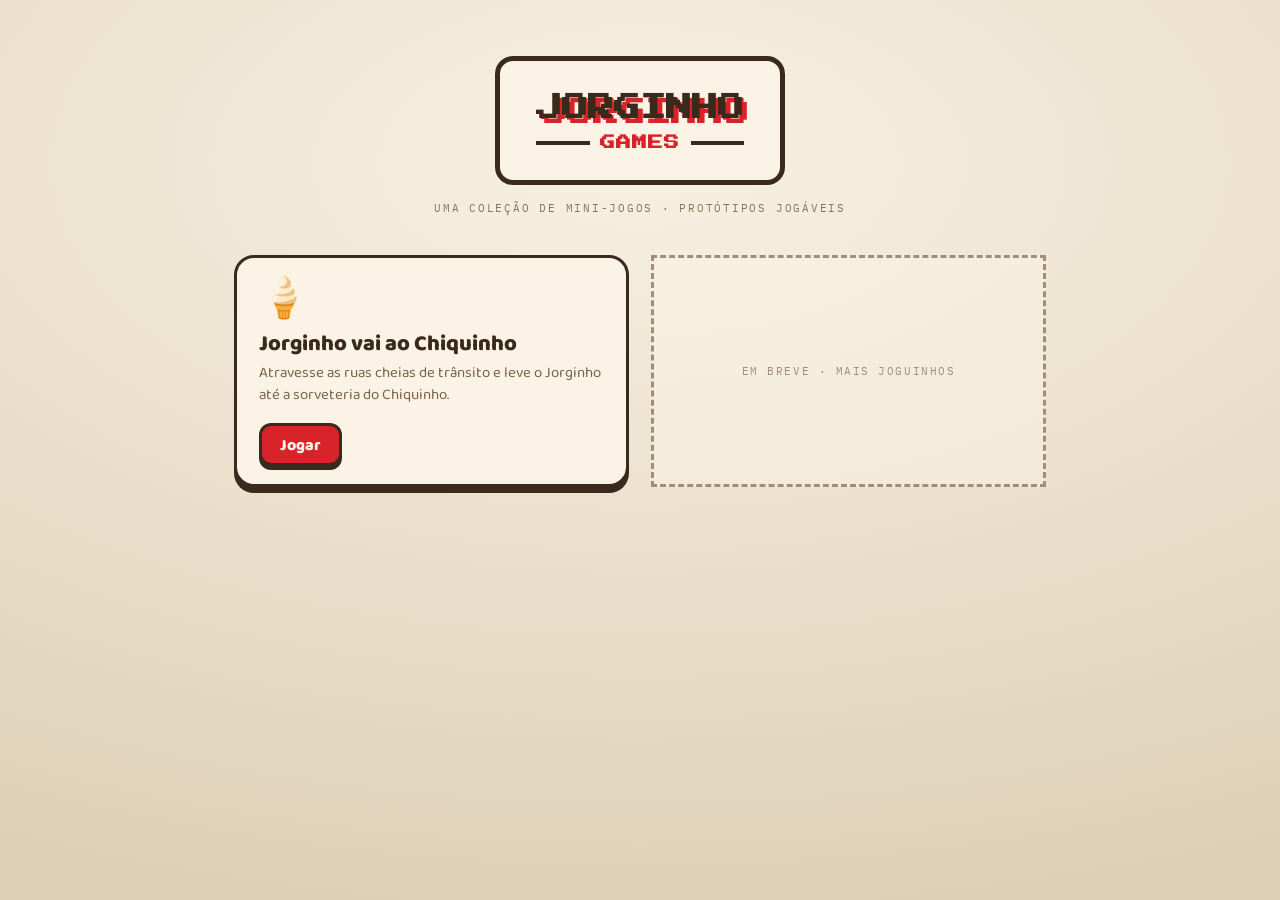
==== index.html @ 007df023 "Aplica logo oficial Jorginho Games na home e no README Logo em pixel art (Press Start 2P) importado " ====
<!DOCTYPE html>
<html lang="pt-BR">
<head>
<meta charset="utf-8">
<meta name="viewport" content="width=device-width, initial-scale=1">
<title>Jorginho Games</title>
<link rel="preconnect" href="https://fonts.googleapis.com">
<link rel="preconnect" href="https://fonts.gstatic.com" crossorigin>
<link href="https://fonts.googleapis.com/css2?family=Baloo+2:wght@500;700;800&family=IBM+Plex+Mono:wght@500;600&family=Press+Start+2P&display=swap" rel="stylesheet">
<style>
  * { box-sizing: border-box; }
  html, body {
    margin: 0;
    padding: 0;
    min-height: 100vh;
    background: radial-gradient(115% 85% at 50% 18%, #f7f0e2 0%, #ded0b6 100%);
    font-family: 'Baloo 2', system-ui, sans-serif;
    color: #3a2a1c;
  }
  .wrap { max-width: 860px; margin: 0 auto; padding: 56px 24px 64px; }
  header { text-align: center; margin-bottom: 40px; }
  .logo {
    display: inline-flex;
    flex-direction: column;
    align-items: center;
    gap: 14px;
    background: #fbf4e6;
    border: 5px solid #3a2a1c;
    border-radius: 18px;
    padding: 34px 36px 30px;
    margin: 0;
  }
  .logo-name {
    font-family: 'Press Start 2P', monospace;
    font-size: 26px;
    line-height: 1;
    color: #3a2a1c;
    text-shadow: 5px 5px 0 #d8232a;
  }
  .logo-sub {
    display: flex;
    align-items: center;
    gap: 10px;
    width: 100%;
  }
  .logo-sub .rule { flex: 1; height: 4px; background: #3a2a1c; }
  .logo-games {
    font-family: 'Press Start 2P', monospace;
    font-size: 15px;
    line-height: 1;
    color: #d8232a;
    letter-spacing: .08em;
  }
  .tagline {
    font-family: 'IBM Plex Mono', monospace;
    font-size: 11px;
    letter-spacing: .16em;
    text-transform: uppercase;
    color: #8a7358;
    margin-top: 16px;
  }
  .grid {
    display: grid;
    grid-template-columns: repeat(auto-fill, minmax(260px, 1fr));
    gap: 22px;
  }
  .card {
    display: block;
    background: #fbf4e6;
    border: 3px solid #3a2a1c;
    border-radius: 20px;
    box-shadow: 0 6px 0 #3a2a1c;
    padding: 22px 22px 18px;
    text-decoration: none;
    color: inherit;
    transition: transform .1s ease;
  }
  .card:hover { transform: translateY(-3px); }
  .card:active { transform: translateY(3px); box-shadow: 0 2px 0 #3a2a1c; }
  .card .emoji { font-size: 40px; line-height: 1; }
  .card h2 { font-weight: 800; font-size: 22px; line-height: 1.15; margin: 12px 0 6px; }
  .card p { font-size: 15px; color: #7a6247; line-height: 1.45; margin: 0; }
  .card .play {
    display: inline-block;
    margin-top: 16px;
    background: #d8232a;
    color: #fbf4e6;
    border: 3px solid #3a2a1c;
    border-radius: 12px;
    box-shadow: 0 4px 0 #3a2a1c;
    padding: 7px 18px 5px;
    font-weight: 800;
    font-size: 16px;
  }
  .soon {
    border-style: dashed;
    box-shadow: none;
    background: rgba(251, 244, 230, .5);
    display: flex;
    align-items: center;
    justify-content: center;
    min-height: 200px;
    font-family: 'IBM Plex Mono', monospace;
    font-size: 11px;
    letter-spacing: .14em;
    text-transform: uppercase;
    color: #a08e78;
    text-align: center;
    padding: 22px;
  }
</style>
</head>
<body>
<div class="wrap">
  <header>
    <h1 class="logo" aria-label="Jorginho Games">
      <span class="logo-name">JORGINHO</span>
      <span class="logo-sub"><span class="rule"></span><span class="logo-games">GAMES</span><span class="rule"></span></span>
    </h1>
    <div class="tagline">uma coleção de mini-jogos · protótipos jogáveis</div>
  </header>
  <div class="grid" id="grid"></div>
</div>
<script>
  // Para adicionar um jogo novo: crie a pasta games/<slug>/ com um index.html
  // e acrescente uma entrada aqui.
  const GAMES = [
    {
      slug: 'jorginho-vai-ao-chiquinho',
      emoji: '🍦',
      title: 'Jorginho vai ao Chiquinho',
      desc: 'Atravesse as ruas cheias de trânsito e leve o Jorginho até a sorveteria do Chiquinho.'
    }
  ];

  const grid = document.getElementById('grid');
  GAMES.forEach((game) => {
    const a = document.createElement('a');
    a.className = 'card';
    a.href = `games/${game.slug}/`;
    a.innerHTML = `
      <div class="emoji">${game.emoji}</div>
      <h2>${game.title}</h2>
      <p>${game.desc}</p>
      <span class="play">Jogar</span>`;
    grid.appendChild(a);
  });

  const soon = document.createElement('div');
  soon.className = 'soon';
  soon.textContent = 'em breve · mais joguinhos';
  grid.appendChild(soon);
</script>
</body>
</html>
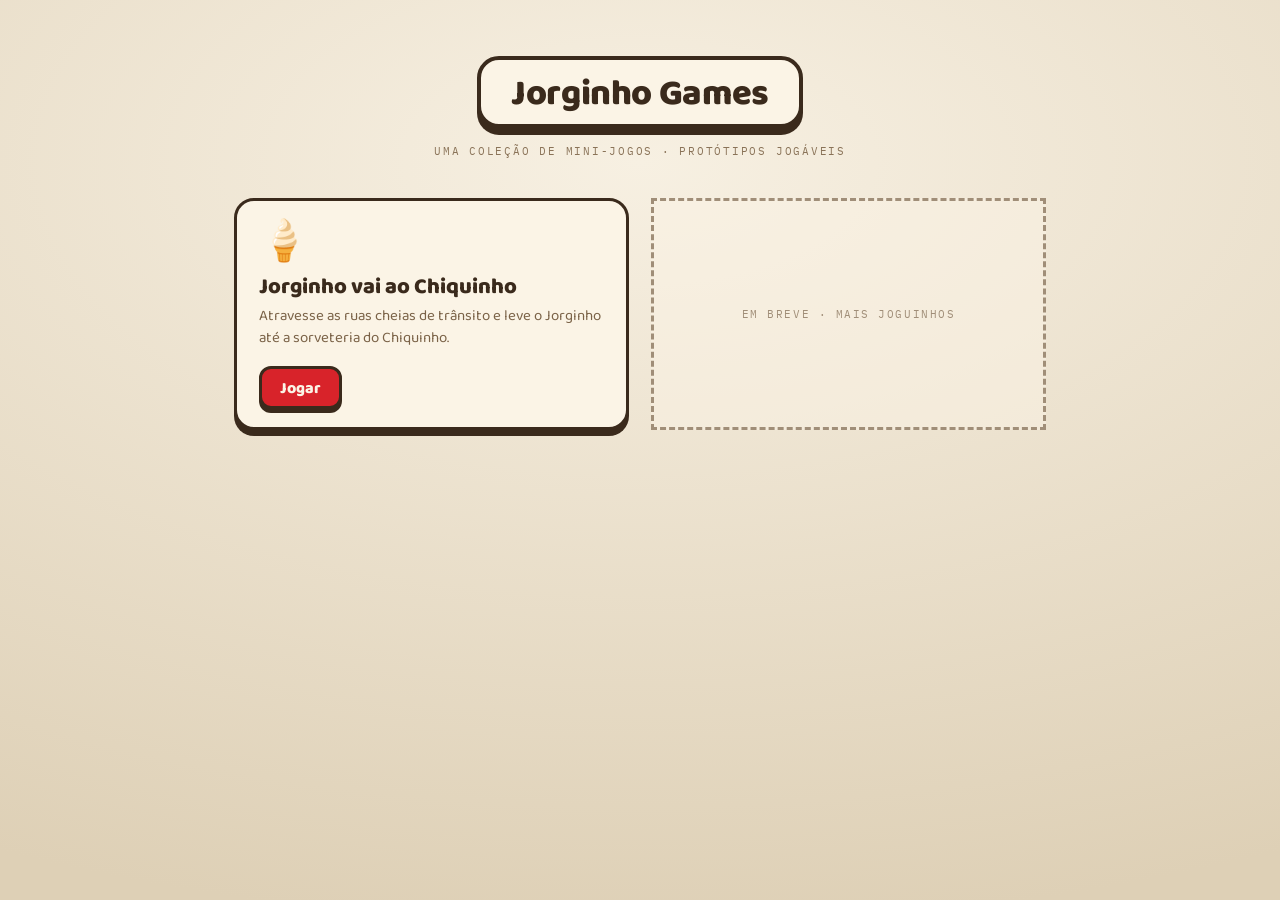
==== commit 0d09abf7: "Renomeia o hub para Jorginho Games Co-Authored-By: Claude Fable 5 <noreply@anthropic.com>" ====
--- a/index.html
+++ b/index.html
@@ -6,7 +6,7 @@
 <title>Jorginho Games</title>
 <link rel="preconnect" href="https://fonts.googleapis.com">
 <link rel="preconnect" href="https://fonts.gstatic.com" crossorigin>
-<link href="https://fonts.googleapis.com/css2?family=Baloo+2:wght@500;700;800&family=IBM+Plex+Mono:wght@500;600&family=Press+Start+2P&display=swap" rel="stylesheet">
+<link href="https://fonts.googleapis.com/css2?family=Baloo+2:wght@500;700;800&family=IBM+Plex+Mono:wght@500;600&display=swap" rel="stylesheet">
 <style>
   * { box-sizing: border-box; }
   html, body {
@@ -19,37 +19,18 @@
   }
   .wrap { max-width: 860px; margin: 0 auto; padding: 56px 24px 64px; }
   header { text-align: center; margin-bottom: 40px; }
-  .logo {
-    display: inline-flex;
-    flex-direction: column;
-    align-items: center;
-    gap: 14px;
+  h1 {
+    display: inline-block;
     background: #fbf4e6;
-    border: 5px solid #3a2a1c;
-    border-radius: 18px;
-    padding: 34px 36px 30px;
+    border: 4px solid #3a2a1c;
+    border-radius: 22px;
+    box-shadow: 0 7px 0 #3a2a1c;
+    padding: 16px 30px 12px;
+    font-weight: 800;
+    font-size: 36px;
+    line-height: 1;
+    letter-spacing: -.01em;
     margin: 0;
-  }
-  .logo-name {
-    font-family: 'Press Start 2P', monospace;
-    font-size: 26px;
-    line-height: 1;
-    color: #3a2a1c;
-    text-shadow: 5px 5px 0 #d8232a;
-  }
-  .logo-sub {
-    display: flex;
-    align-items: center;
-    gap: 10px;
-    width: 100%;
-  }
-  .logo-sub .rule { flex: 1; height: 4px; background: #3a2a1c; }
-  .logo-games {
-    font-family: 'Press Start 2P', monospace;
-    font-size: 15px;
-    line-height: 1;
-    color: #d8232a;
-    letter-spacing: .08em;
   }
   .tagline {
     font-family: 'IBM Plex Mono', monospace;
@@ -113,10 +94,7 @@
 <body>
 <div class="wrap">
   <header>
-    <h1 class="logo" aria-label="Jorginho Games">
-      <span class="logo-name">JORGINHO</span>
-      <span class="logo-sub"><span class="rule"></span><span class="logo-games">GAMES</span><span class="rule"></span></span>
-    </h1>
+    <h1>Jorginho Games</h1>
     <div class="tagline">uma coleção de mini-jogos · protótipos jogáveis</div>
   </header>
   <div class="grid" id="grid"></div>
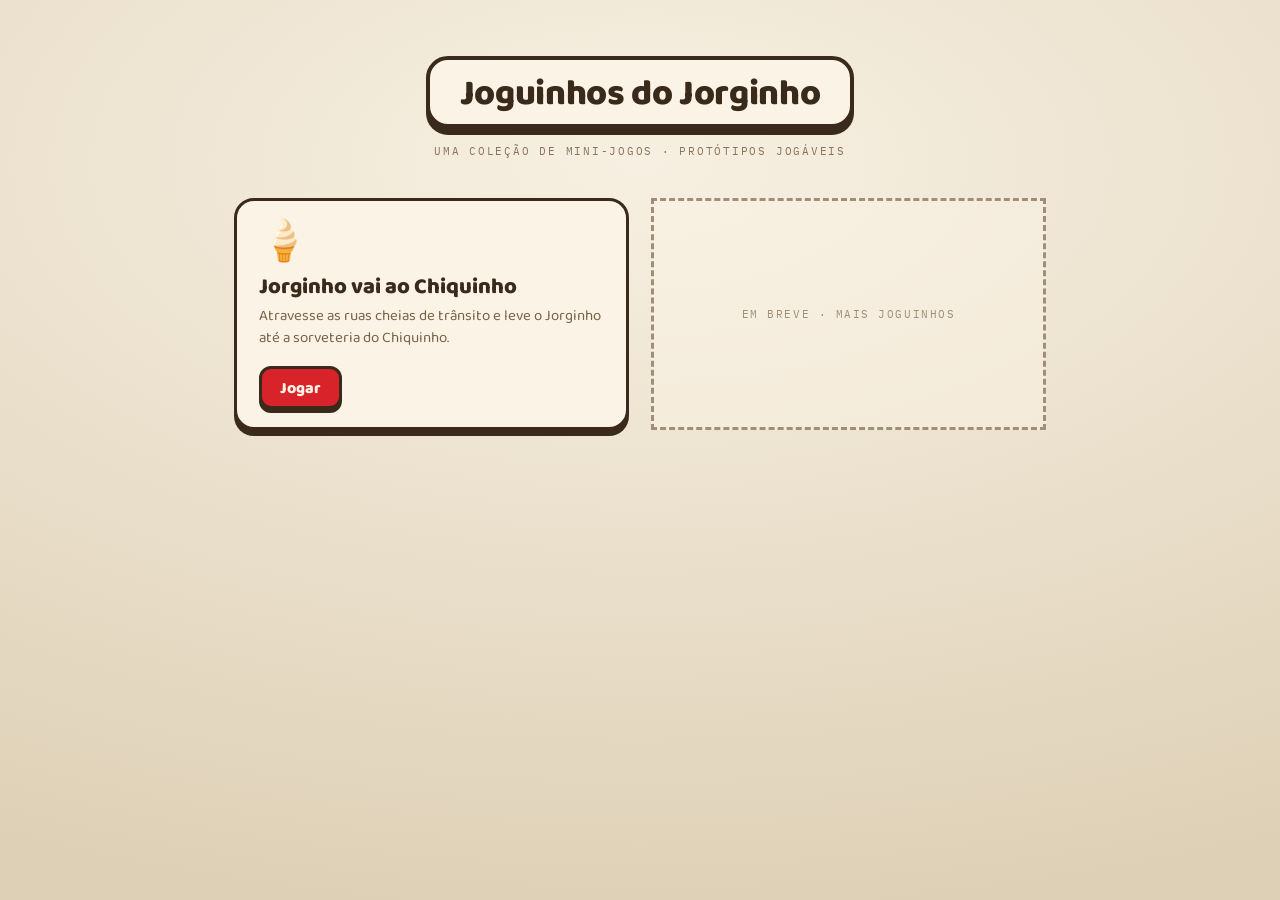
==== commit 2c0a27bb: "Jorginho vai ao Chiquinho + hub de mini-jogos Porta o protótipo do Claude Design para HTML/CSS/JS pu" ====
--- a/index.html
+++ b/index.html
@@ -3,7 +3,7 @@
 <head>
 <meta charset="utf-8">
 <meta name="viewport" content="width=device-width, initial-scale=1">
-<title>Jorginho Games</title>
+<title>Joguinhos do Jorginho</title>
 <link rel="preconnect" href="https://fonts.googleapis.com">
 <link rel="preconnect" href="https://fonts.gstatic.com" crossorigin>
 <link href="https://fonts.googleapis.com/css2?family=Baloo+2:wght@500;700;800&family=IBM+Plex+Mono:wght@500;600&display=swap" rel="stylesheet">
@@ -94,7 +94,7 @@
 <body>
 <div class="wrap">
   <header>
-    <h1>Jorginho Games</h1>
+    <h1>Joguinhos do Jorginho</h1>
     <div class="tagline">uma coleção de mini-jogos · protótipos jogáveis</div>
   </header>
   <div class="grid" id="grid"></div>
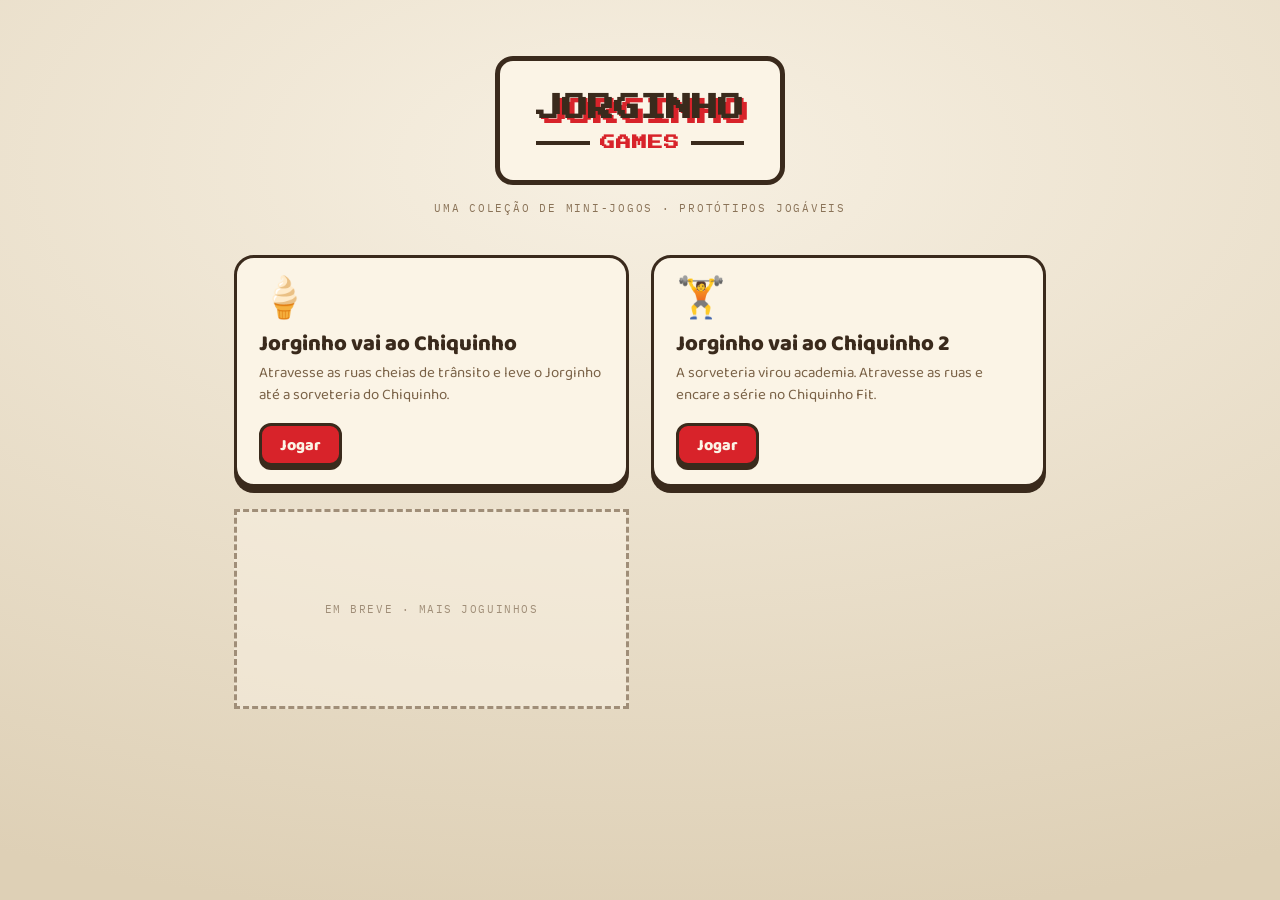
==== commit 756aeaa9: "Adiciona Jorginho vai ao Chiquinho 2 com a fase da academia Novo slot no hub com a v2 do jogo: depoi" ====
--- a/index.html
+++ b/index.html
@@ -3,10 +3,10 @@
 <head>
 <meta charset="utf-8">
 <meta name="viewport" content="width=device-width, initial-scale=1">
-<title>Joguinhos do Jorginho</title>
+<title>Jorginho Games</title>
 <link rel="preconnect" href="https://fonts.googleapis.com">
 <link rel="preconnect" href="https://fonts.gstatic.com" crossorigin>
-<link href="https://fonts.googleapis.com/css2?family=Baloo+2:wght@500;700;800&family=IBM+Plex+Mono:wght@500;600&display=swap" rel="stylesheet">
+<link href="https://fonts.googleapis.com/css2?family=Baloo+2:wght@500;700;800&family=IBM+Plex+Mono:wght@500;600&family=Press+Start+2P&display=swap" rel="stylesheet">
 <style>
   * { box-sizing: border-box; }
   html, body {
@@ -19,18 +19,37 @@
   }
   .wrap { max-width: 860px; margin: 0 auto; padding: 56px 24px 64px; }
   header { text-align: center; margin-bottom: 40px; }
-  h1 {
-    display: inline-block;
+  .logo {
+    display: inline-flex;
+    flex-direction: column;
+    align-items: center;
+    gap: 14px;
     background: #fbf4e6;
-    border: 4px solid #3a2a1c;
-    border-radius: 22px;
-    box-shadow: 0 7px 0 #3a2a1c;
-    padding: 16px 30px 12px;
-    font-weight: 800;
-    font-size: 36px;
+    border: 5px solid #3a2a1c;
+    border-radius: 18px;
+    padding: 34px 36px 30px;
+    margin: 0;
+  }
+  .logo-name {
+    font-family: 'Press Start 2P', monospace;
+    font-size: 26px;
     line-height: 1;
-    letter-spacing: -.01em;
-    margin: 0;
+    color: #3a2a1c;
+    text-shadow: 5px 5px 0 #d8232a;
+  }
+  .logo-sub {
+    display: flex;
+    align-items: center;
+    gap: 10px;
+    width: 100%;
+  }
+  .logo-sub .rule { flex: 1; height: 4px; background: #3a2a1c; }
+  .logo-games {
+    font-family: 'Press Start 2P', monospace;
+    font-size: 15px;
+    line-height: 1;
+    color: #d8232a;
+    letter-spacing: .08em;
   }
   .tagline {
     font-family: 'IBM Plex Mono', monospace;
@@ -94,7 +113,10 @@
 <body>
 <div class="wrap">
   <header>
-    <h1>Joguinhos do Jorginho</h1>
+    <h1 class="logo" aria-label="Jorginho Games">
+      <span class="logo-name">JORGINHO</span>
+      <span class="logo-sub"><span class="rule"></span><span class="logo-games">GAMES</span><span class="rule"></span></span>
+    </h1>
     <div class="tagline">uma coleção de mini-jogos · protótipos jogáveis</div>
   </header>
   <div class="grid" id="grid"></div>
@@ -108,6 +130,12 @@
       emoji: '🍦',
       title: 'Jorginho vai ao Chiquinho',
       desc: 'Atravesse as ruas cheias de trânsito e leve o Jorginho até a sorveteria do Chiquinho.'
+    },
+    {
+      slug: 'jorginho-vai-ao-chiquinho-2',
+      emoji: '🏋️',
+      title: 'Jorginho vai ao Chiquinho 2',
+      desc: 'A sorveteria virou academia. Atravesse as ruas e encare a série no Chiquinho Fit.'
     }
   ];
 
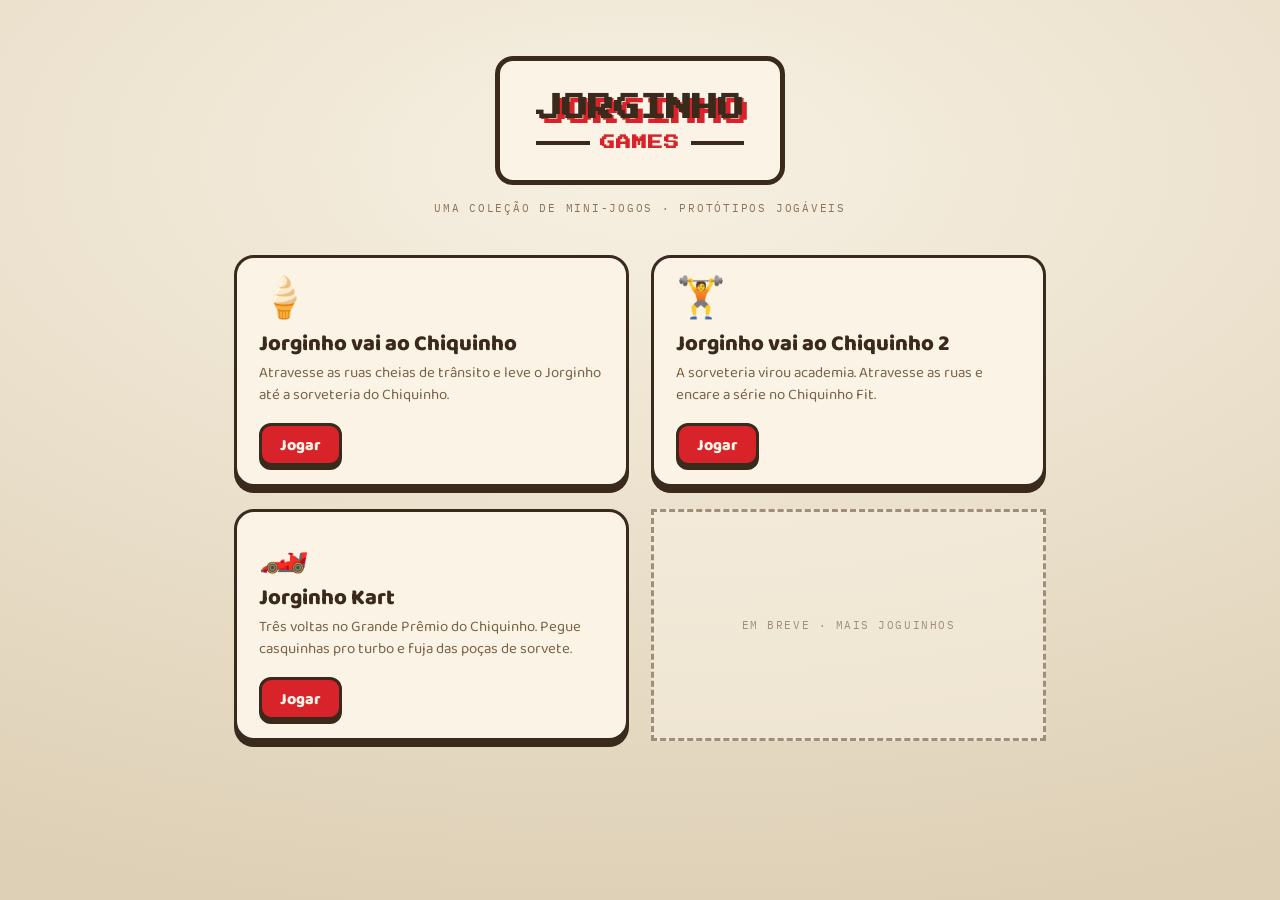
==== commit 70a082e9: "Adiciona Jorginho Kart, o terceiro jogo Corrida pseudo-3D em canvas no Grande Prêmio do Chiquinho: t" ====
--- a/index.html
+++ b/index.html
@@ -136,6 +136,12 @@
       emoji: '🏋️',
       title: 'Jorginho vai ao Chiquinho 2',
       desc: 'A sorveteria virou academia. Atravesse as ruas e encare a série no Chiquinho Fit.'
+    },
+    {
+      slug: 'jorginho-kart',
+      emoji: '🏎️',
+      title: 'Jorginho Kart',
+      desc: 'Três voltas no Grande Prêmio do Chiquinho. Pegue casquinhas pro turbo e fuja das poças de sorvete.'
     }
   ];
 
